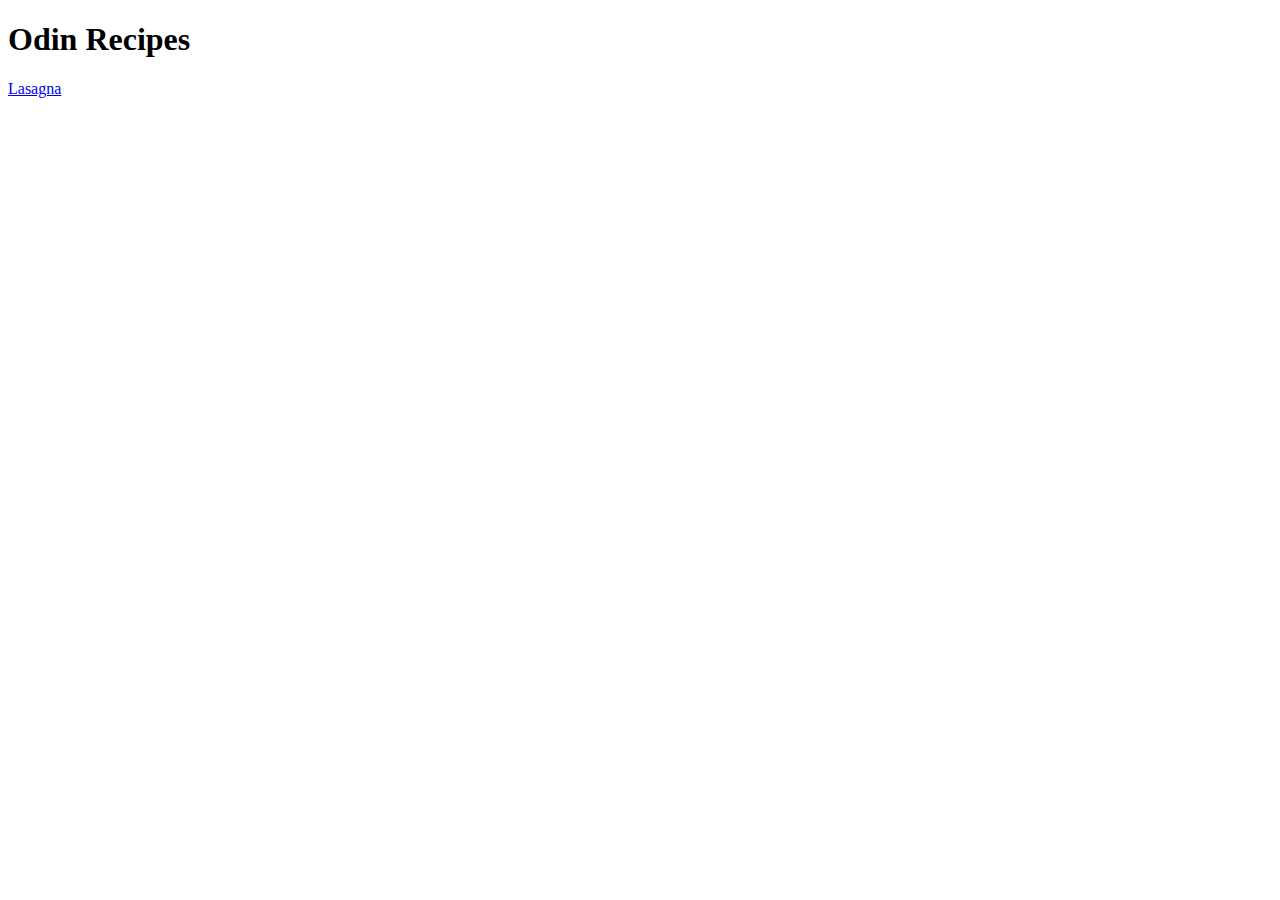
==== index.html @ 7fdeb003 "Added a few folders and pages" ====
<!DOCTYPE html>
<html lang="en">
<head>
    <meta charset="UTF-8">
    <meta http-equiv="X-UA-Compatible" content="IE=edge">
    <meta name="viewport" content="width=device-width, initial-scale=1.0">
    <title>Document</title>
</head>
<body>
    <h1>Odin Recipes</h1>
    <a href="recipes/lasagna.html">Lasagna</a>
</body>
</html>
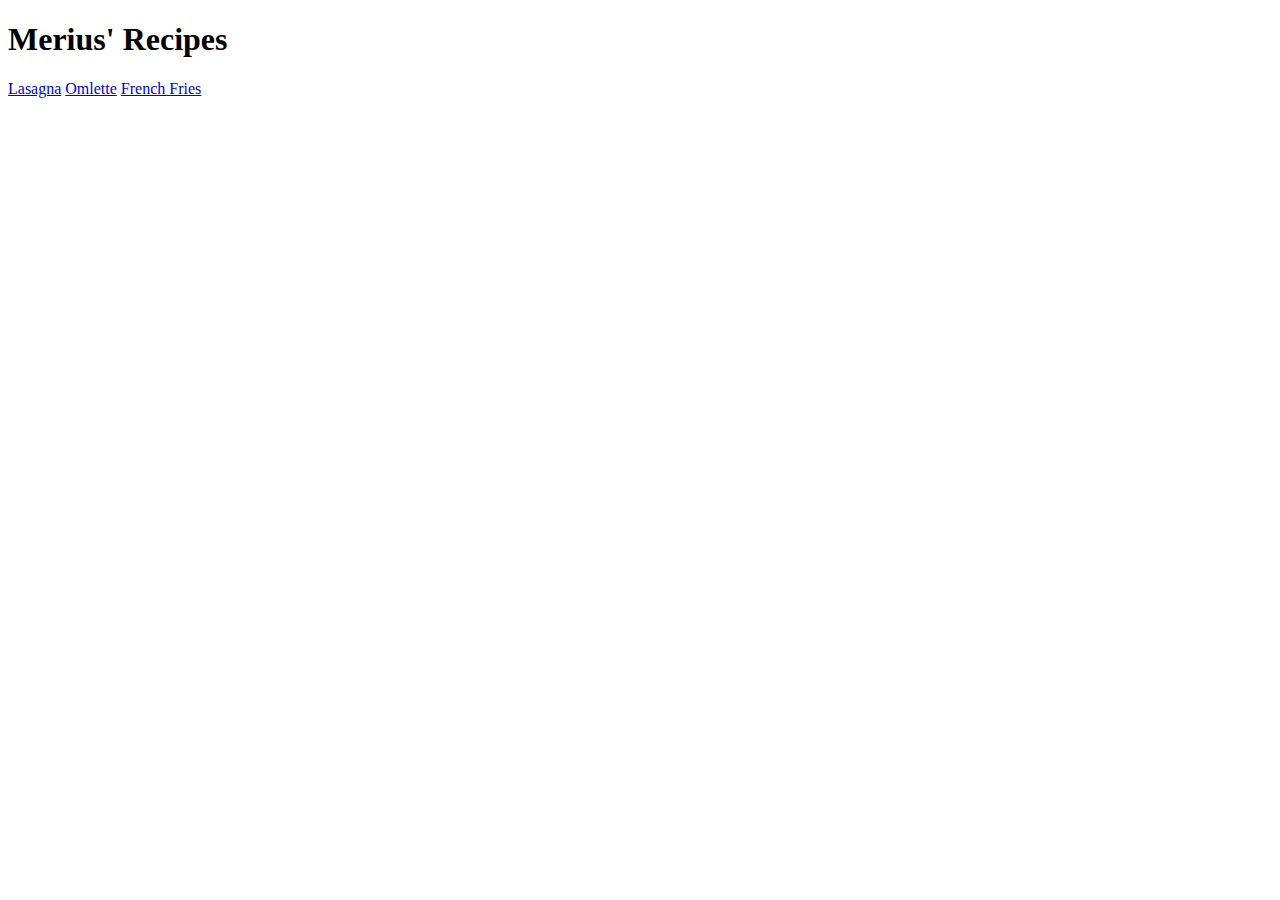
==== commit 107966e1: "Added new pages/images" ====
--- a/index.html
+++ b/index.html
@@ -2,12 +2,13 @@
 <html lang="en">
 <head>
     <meta charset="UTF-8">
-    <meta http-equiv="X-UA-Compatible" content="IE=edge">
     <meta name="viewport" content="width=device-width, initial-scale=1.0">
-    <title>Document</title>
+    <title>Merius' Recipes</title>
 </head>
 <body>
-    <h1>Odin Recipes</h1>
+    <h1>Merius' Recipes</h1>
     <a href="recipes/lasagna.html">Lasagna</a>
+    <a href="recipes/omelette.html">Omlette</a>
+    <a href="recipes/french-fries.html">French Fries</a>
 </body>
 </html>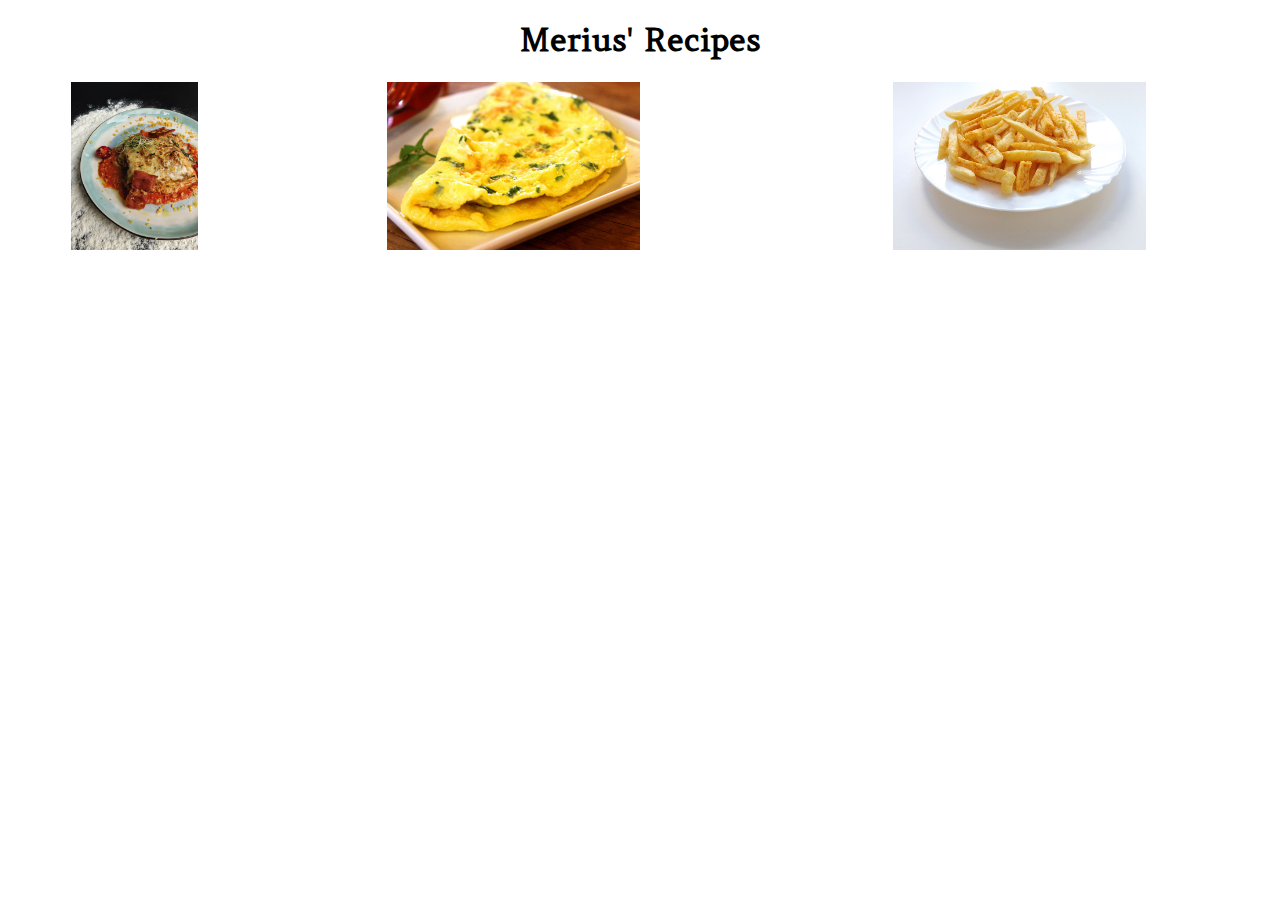
==== commit c323a141: "At this point I dont even knowwhat I'm doing" ====
--- a/index.html
+++ b/index.html
@@ -1,14 +1,31 @@
 <!DOCTYPE html>
 <html lang="en">
 <head>
+    <link href='https://fonts.googleapis.com/css?family=Amethysta' rel='stylesheet'>
+    <link rel="stylesheet" href="styles.css">
     <meta charset="UTF-8">
     <meta name="viewport" content="width=device-width, initial-scale=1.0">
     <title>Merius' Recipes</title>
+
 </head>
 <body>
-    <h1>Merius' Recipes</h1>
-    <a href="recipes/lasagna.html">Lasagna</a>
-    <a href="recipes/omelette.html">Omlette</a>
-    <a href="recipes/french-fries.html">French Fries</a>
+    <header>
+        <h1 class="title">Merius' Recipes</h1>
+    </header>
+    
+    <div class="links">
+
+        <form action="recipes/lasagna.html">
+            <input type="image" src="img/lasagna.jpg" value="Lasagna" class="imageHome">
+        </form>
+        <form action="recipes/omelette.html">
+            <input action="recipes/omelette.html" type="image" src="img/omelette.jpg" value="omelette" class="imageHome">
+        </form>
+        <form action="recipes/french-fries.html">
+            <input type="image" src="img/french-fries.jpg" value="french-fries" class="imageHome">
+        </form>
+        
+        
+    </div>
 </body>
 </html>--- a/styles.css
+++ b/styles.css
@@ -0,0 +1,33 @@
+.title {
+    text-align: center;
+    font-family: Amethysta;
+}
+
+.links {
+ text-align: center;
+ display: inline-flex;
+ padding: auto;
+}
+
+.image {
+    display: block;
+    margin-left: auto;
+    margin-right: auto;
+    max-width: 50%;
+    max-height: 800px;
+}
+
+.imageHome {
+    margin: 0;
+    max-width: 50%;
+    max-height: 800px;
+}
+
+.imageHome:hover {
+    max-width: 55%;
+    max-height: 850px;
+}
+
+.presentation {
+    text-align: center;
+}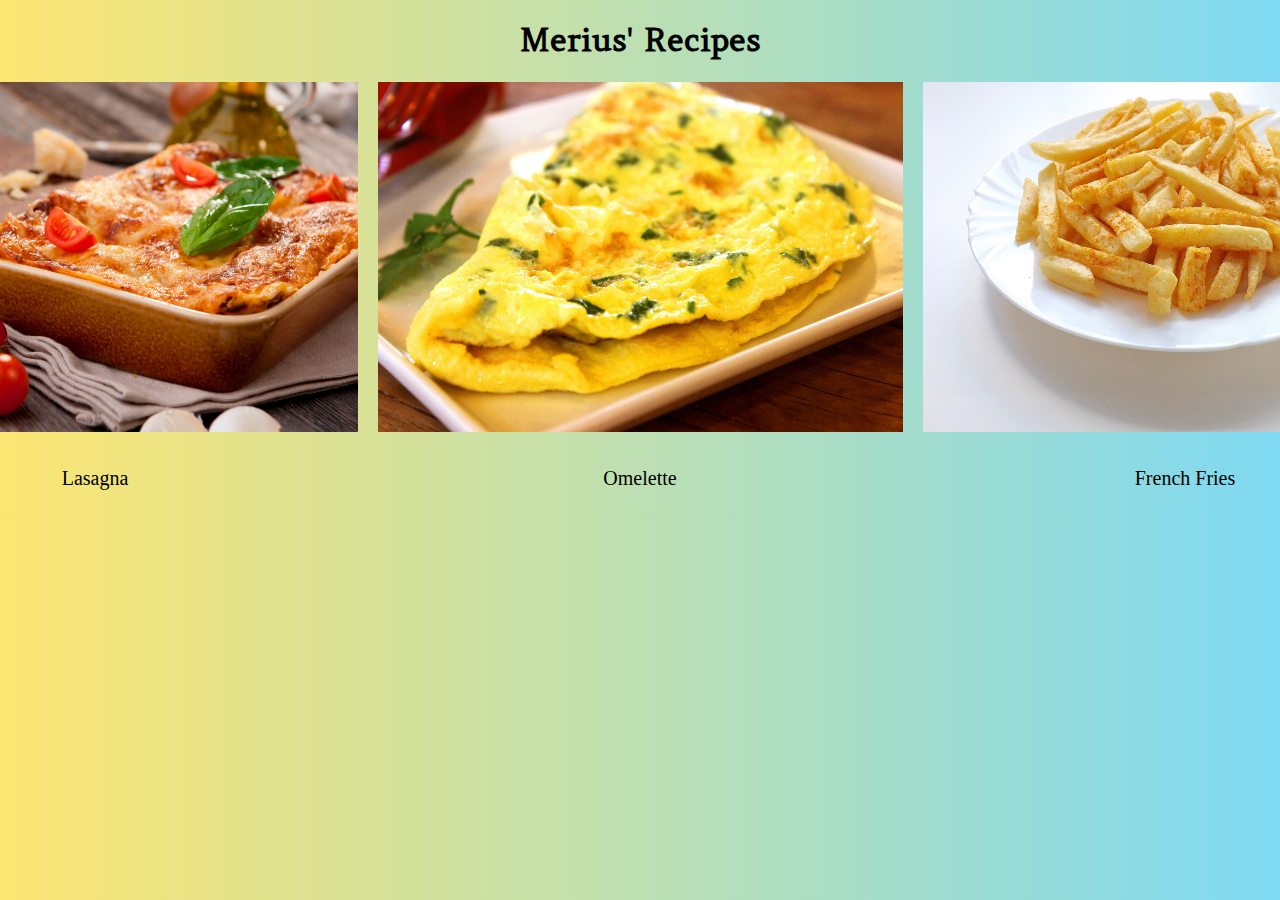
==== commit 5b4e3de2: "Final version" ====
--- a/index.html
+++ b/index.html
@@ -8,24 +8,28 @@
     <title>Merius' Recipes</title>
 
 </head>
-<body>
+<body class="bg">
     <header>
         <h1 class="title">Merius' Recipes</h1>
     </header>
     
     <div class="links">
 
-        <form action="recipes/lasagna.html">
-            <input type="image" src="img/lasagna.jpg" value="Lasagna" class="imageHome">
-        </form>
-        <form action="recipes/omelette.html">
-            <input action="recipes/omelette.html" type="image" src="img/omelette.jpg" value="omelette" class="imageHome">
-        </form>
-        <form action="recipes/french-fries.html">
-            <input type="image" src="img/french-fries.jpg" value="french-fries" class="imageHome">
-        </form>
-        
-        
+        <div class="item">
+            <a href="recipes/lasagna.html"><img src="img/lasagna.jpg" alt="Lasagna"></a>
+            <p>Lasagna</p>
+        </div>
+
+        <div class="item">
+            <a href="recipes/omelette.html"><img src="img/omelette.jpg" alt="Omelette"></a>
+            <p>Omelette</p>
+        </div>
+
+        <div class="item">
+            <a href="recipes/french-fries.html"><img src="img/french-fries.jpg" alt="French Fries"></a>
+            <p>French Fries</p>
+        </div>
+
     </div>
 </body>
 </html>--- a/styles.css
+++ b/styles.css
@@ -1,12 +1,9 @@
+.bg {
+    background: linear-gradient(90deg, #fce572, #7ed9f2);
+}
 .title {
     text-align: center;
     font-family: Amethysta;
-}
-
-.links {
- text-align: center;
- display: inline-flex;
- padding: auto;
 }
 
 .image {
@@ -14,20 +11,48 @@
     margin-left: auto;
     margin-right: auto;
     max-width: 50%;
-    max-height: 800px;
+    max-height: auto;
 }
 
 .imageHome {
     margin: 0;
-    max-width: 50%;
-    max-height: 800px;
+    max-width: 24%;
+    max-height: auto;
 }
 
 .imageHome:hover {
-    max-width: 55%;
-    max-height: 850px;
+    max-width: 25%;
+    max-height: auto;
 }
 
 .presentation {
     text-align: center;
-}+}
+
+.links {
+    display:flex;
+    flex-direction: row;
+    justify-content: center;
+    font-size: 20px;
+    gap:20px;
+}
+
+.item {
+    display: flex;
+    flex-direction: column;
+    gap:10px;
+    align-items:center;
+    width: auto;
+    text-align: center;
+}
+.item img:hover {
+    transform: scale(1.05);
+    transition: all ease ;
+    border-radius: 15px;
+    box-shadow: 0 0 5px rgb(136, 219, 140);
+}
+
+.links img{
+    width: auto;
+    max-height: 350px;
+}
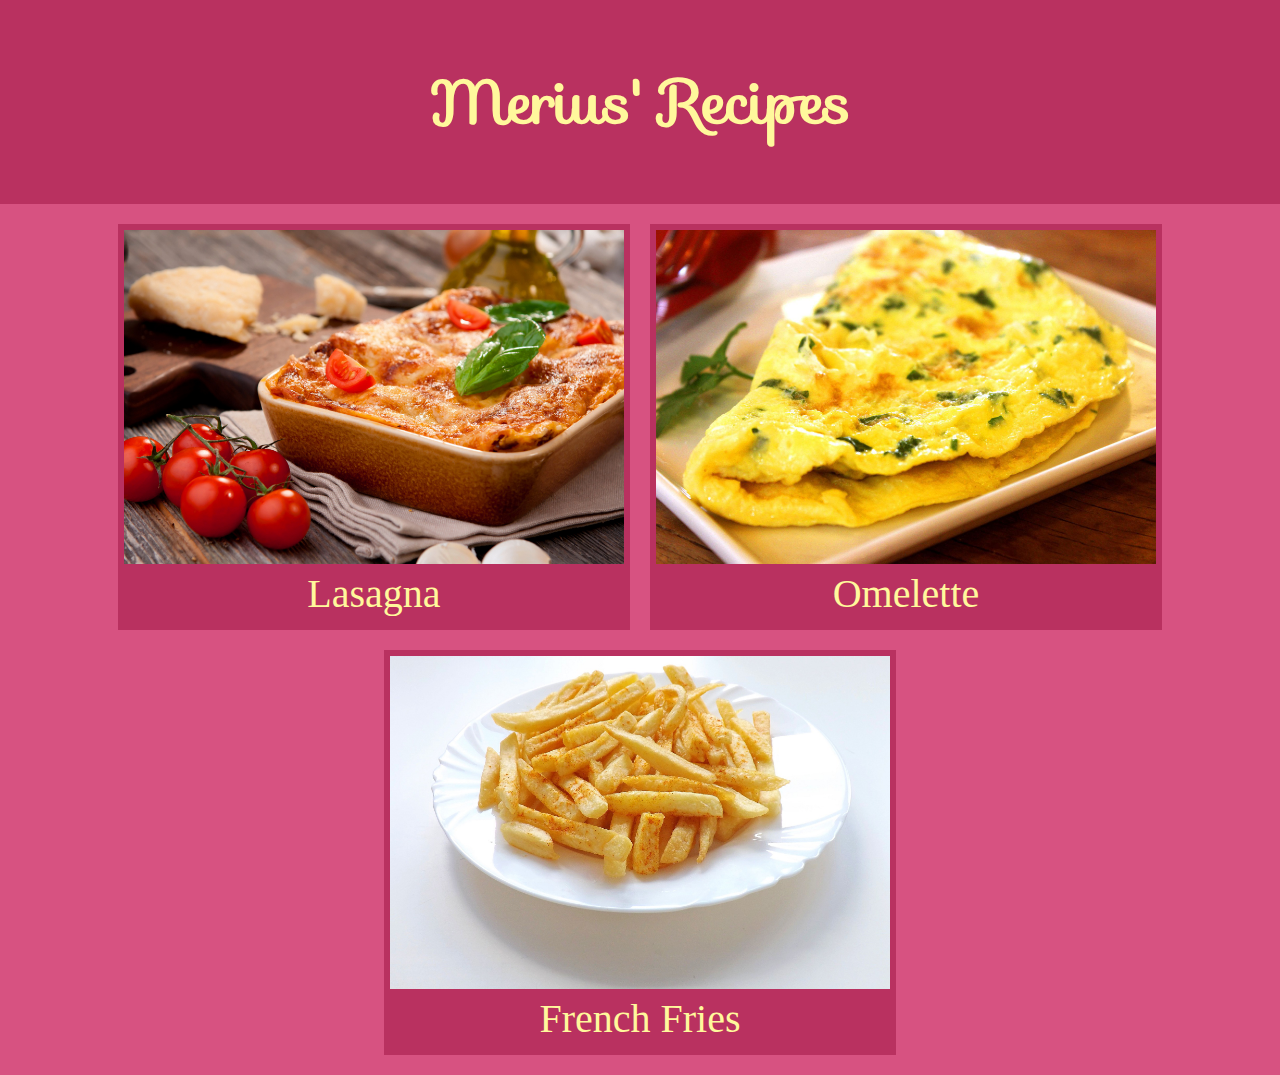
==== commit 0dee4414: "Major adjustments to landing page" ====
--- a/index.html
+++ b/index.html
@@ -1,7 +1,7 @@
 <!DOCTYPE html>
 <html lang="en">
 <head>
-    <link href='https://fonts.googleapis.com/css?family=Amethysta' rel='stylesheet'>
+    <link href='https://fonts.googleapis.com/css?family=Amethysta|Sofia' rel='stylesheet'>
     <link rel="stylesheet" href="styles.css">
     <meta charset="UTF-8">
     <meta name="viewport" content="width=device-width, initial-scale=1.0">
@@ -9,8 +9,8 @@
 
 </head>
 <body class="bg">
-    <header>
-        <h1 class="title">Merius' Recipes</h1>
+    <header  class="title">
+        <h1>Merius' Recipes</h1>
     </header>
     
     <div class="links">
--- a/styles.css
+++ b/styles.css
@@ -1,58 +1,50 @@
-.bg {
-    background: linear-gradient(90deg, #fce572, #7ed9f2);
-}
 .title {
     text-align: center;
-    font-family: Amethysta;
+    font-family: Sofia;
+    color: #FFF89C;
 }
 
-.image {
-    display: block;
-    margin-left: auto;
-    margin-right: auto;
-    max-width: 50%;
-    max-height: auto;
+body {
+    margin: 0;
+    background-color: #D75281;
 }
 
-.imageHome {
-    margin: 0;
-    max-width: 24%;
-    max-height: auto;
-}
-
-.imageHome:hover {
-    max-width: 25%;
-    max-height: auto;
-}
-
-.presentation {
-    text-align: center;
+header {
+    margin: 0 0;
+    padding: 15px;
+    background-color: #B93160;
+    font-size: 30px;
 }
 
 .links {
-    display:flex;
+    display: flex;
+    margin: 10px;
+    flex-wrap: wrap;
+    align-content: center;
+    justify-content: center;
+    align-items: center;
     flex-direction: row;
-    justify-content: center;
-    font-size: 20px;
-    gap:20px;
 }
 
 .item {
-    display: flex;
-    flex-direction: column;
-    gap:10px;
-    align-items:center;
-    width: auto;
+    margin: 10px 10px;
     text-align: center;
+    border: 6px solid #B93160;
 }
-.item img:hover {
-    transform: scale(1.05);
-    transition: all ease ;
-    border-radius: 15px;
-    box-shadow: 0 0 5px rgb(136, 219, 140);
+.item img {
+    max-width: 500px;
+    height: auto;
+    margin: 0 0 -5px 0;
 }
 
-.links img{
-    width: auto;
-    max-height: 350px;
+.item:hover {
+    transform: scale(1.05);
 }
+
+.item p {
+    margin: -3px;
+    padding: 10px;
+    background-color: #B93160;
+    color: #FFF89C;
+    font-size: 40px;
+}
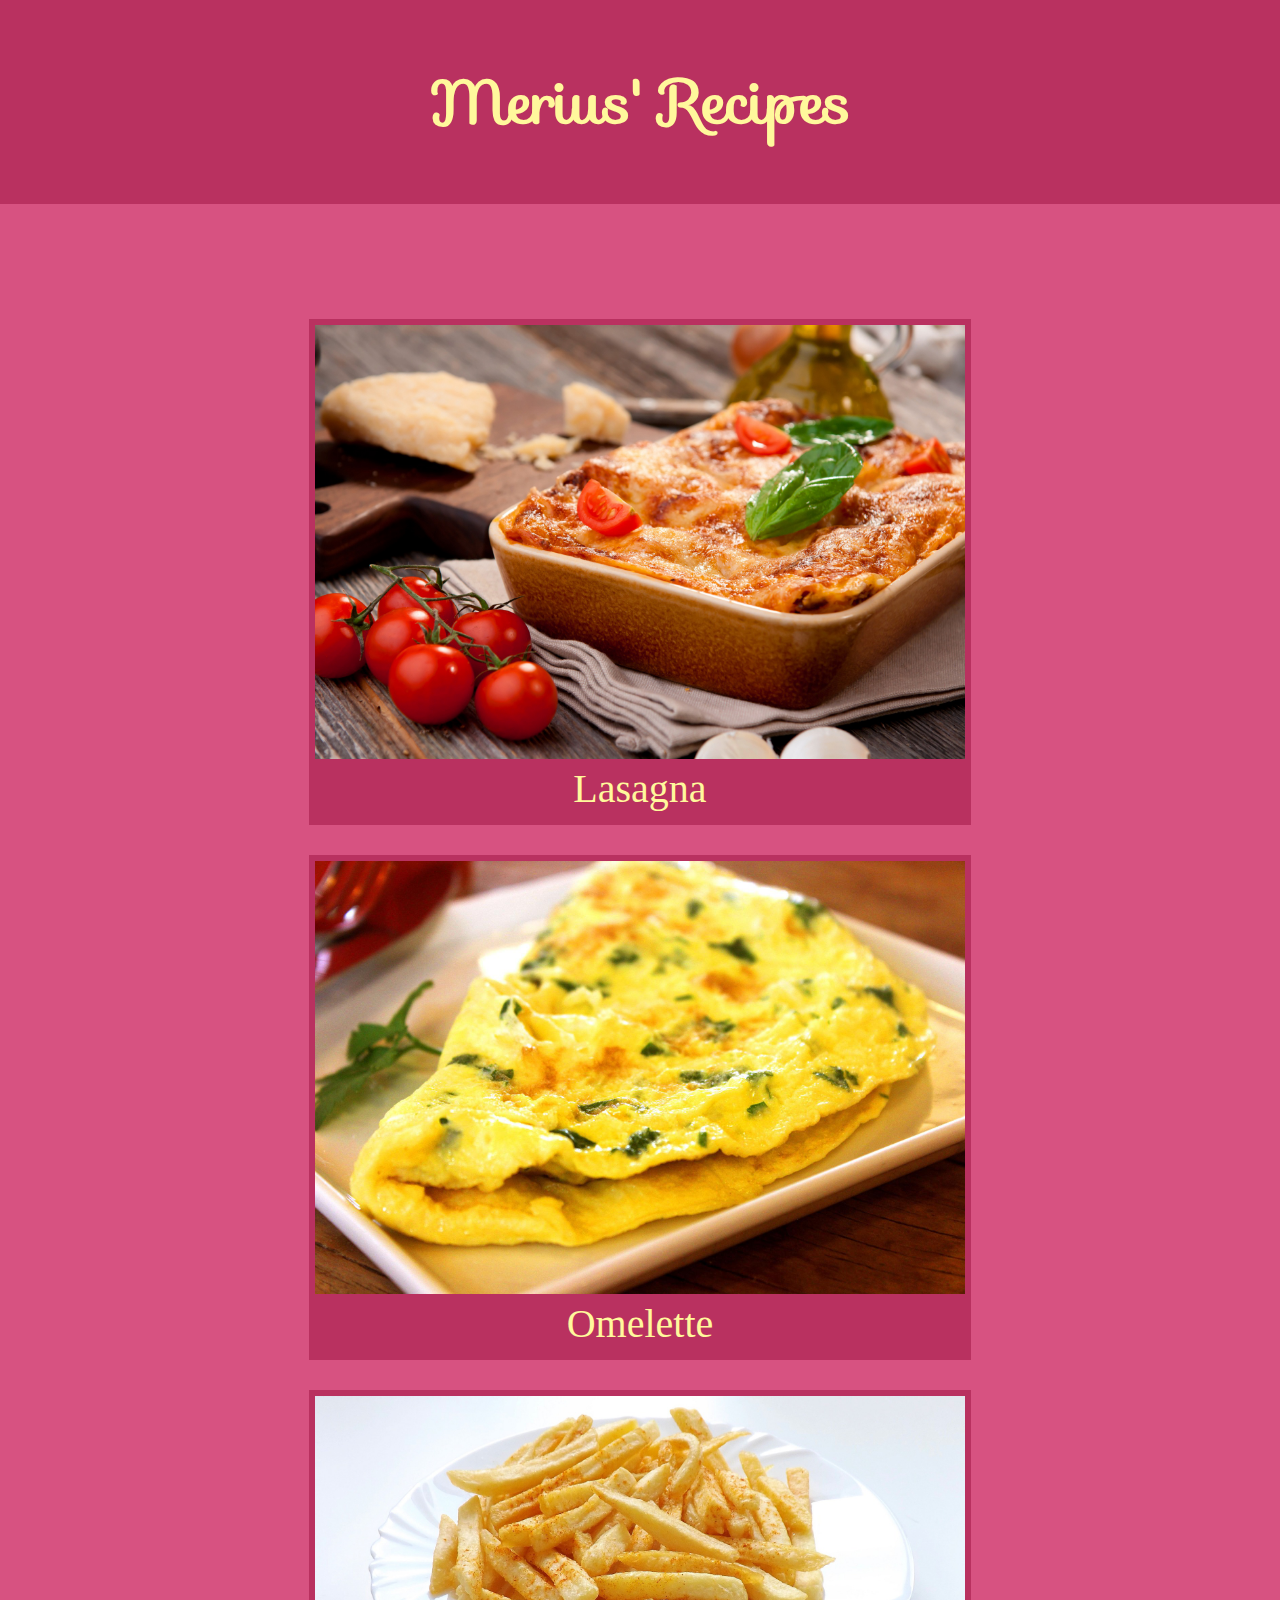
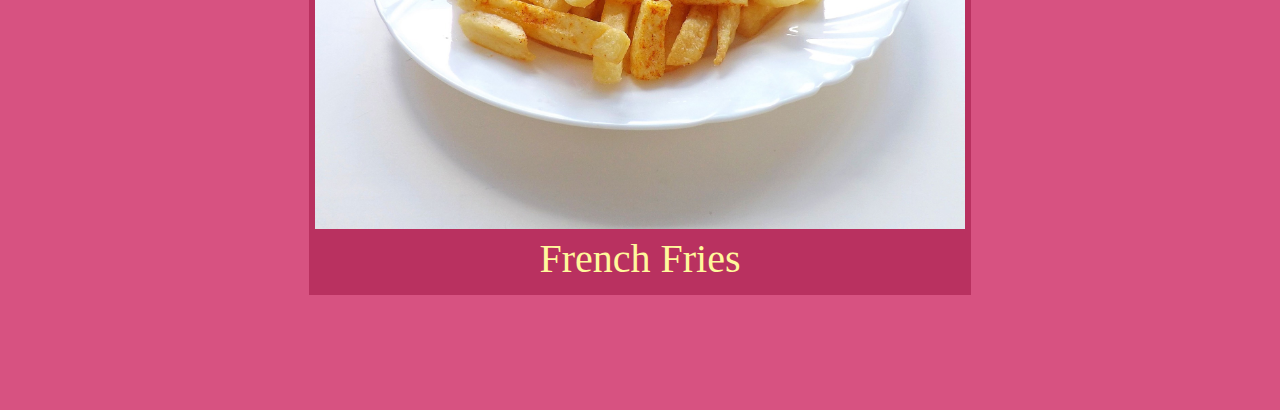
==== commit 6fd7c993: "?" ====
--- a/index.html
+++ b/index.html
@@ -4,7 +4,7 @@
     <link href='https://fonts.googleapis.com/css?family=Amethysta|Sofia' rel='stylesheet'>
     <link rel="stylesheet" href="styles.css">
     <meta charset="UTF-8">
-    <meta name="viewport" content="width=device-width, initial-scale=1.0">
+    <meta name="viewport" content="device-width, initial-scale=1.0, user-scalable=no;">
     <title>Merius' Recipes</title>
 
 </head>
--- a/styles.css
+++ b/styles.css
@@ -18,7 +18,7 @@
 
 .links {
     display: flex;
-    margin: 10px;
+    margin: 100px;
     flex-wrap: wrap;
     align-content: center;
     justify-content: center;
@@ -27,12 +27,12 @@
 }
 
 .item {
-    margin: 10px 10px;
+    margin: 15px;
     text-align: center;
     border: 6px solid #B93160;
 }
 .item img {
-    max-width: 500px;
+    max-width: 650px;
     height: auto;
     margin: 0 0 -5px 0;
 }
@@ -48,3 +48,12 @@
     color: #FFF89C;
     font-size: 40px;
 }
+
+.presentation {
+    text-align: center;
+}
+
+.image {
+    max-width: 650px;
+    
+}
